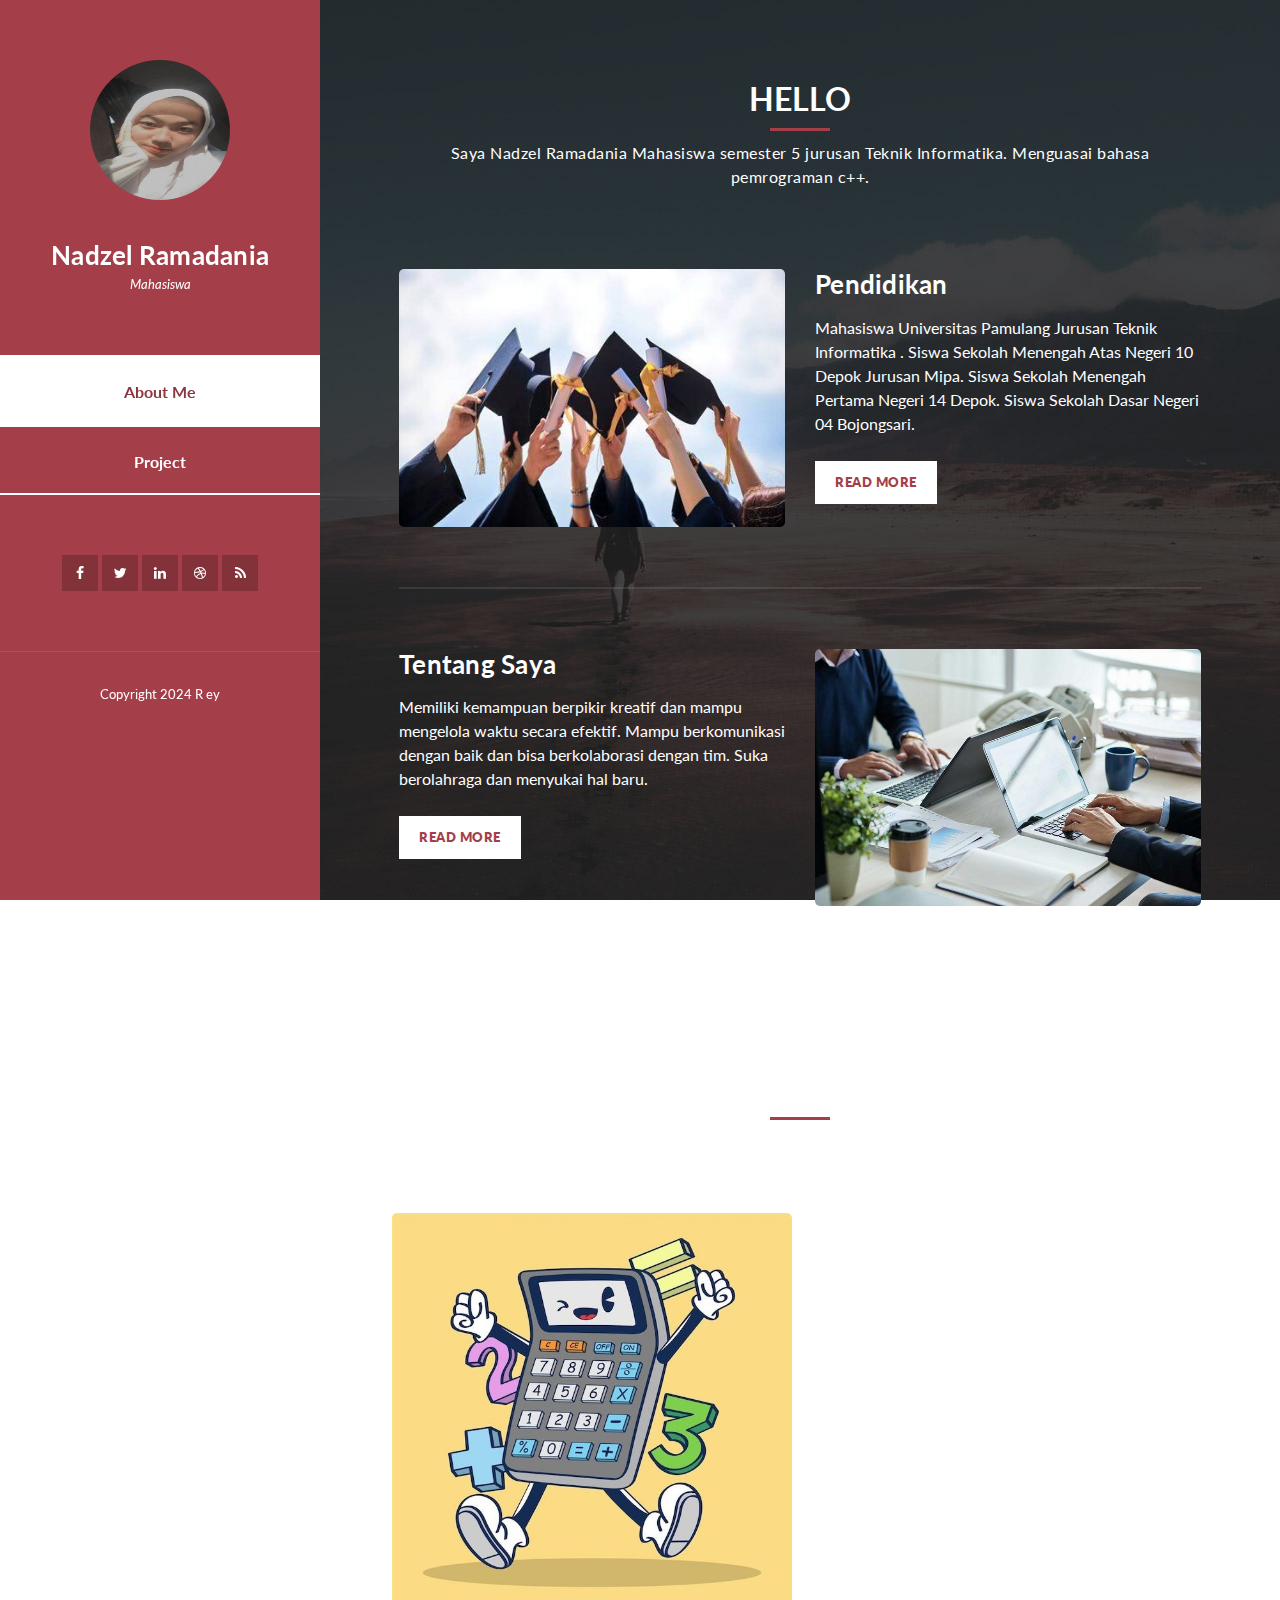
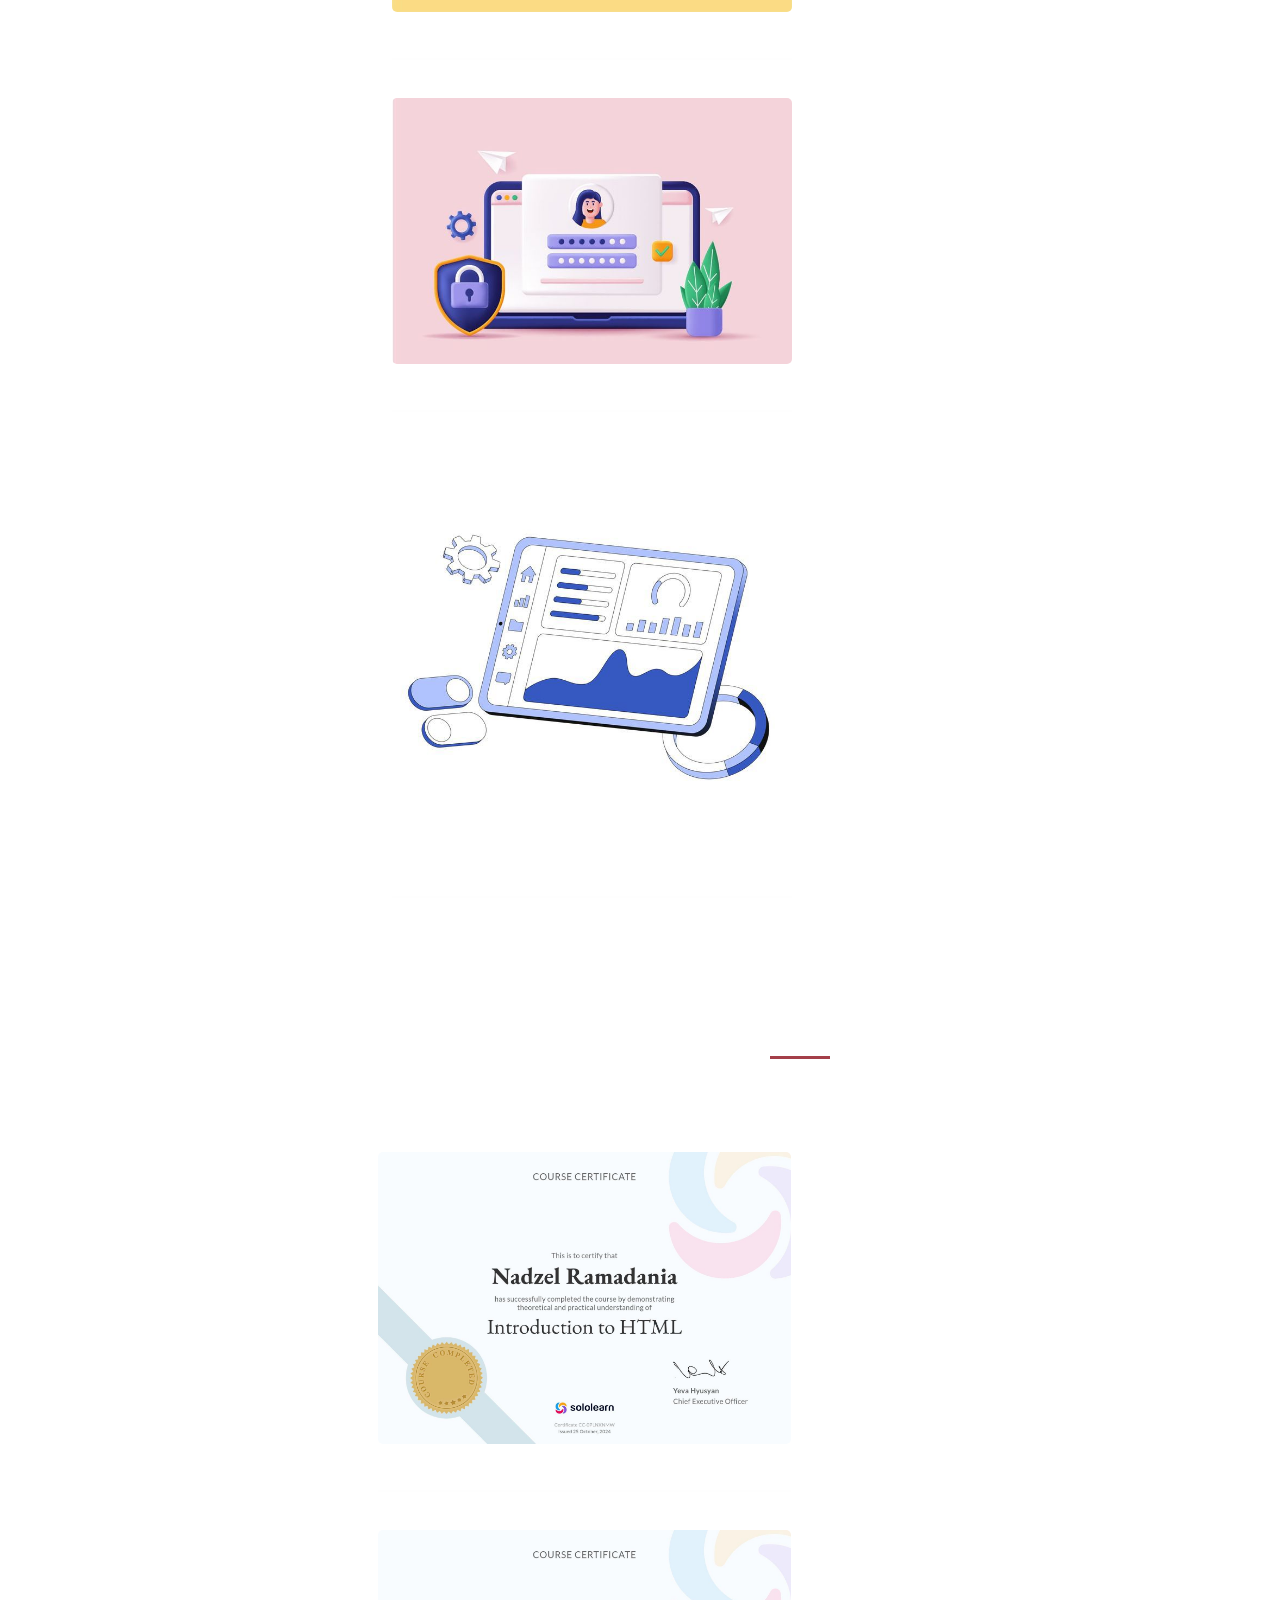
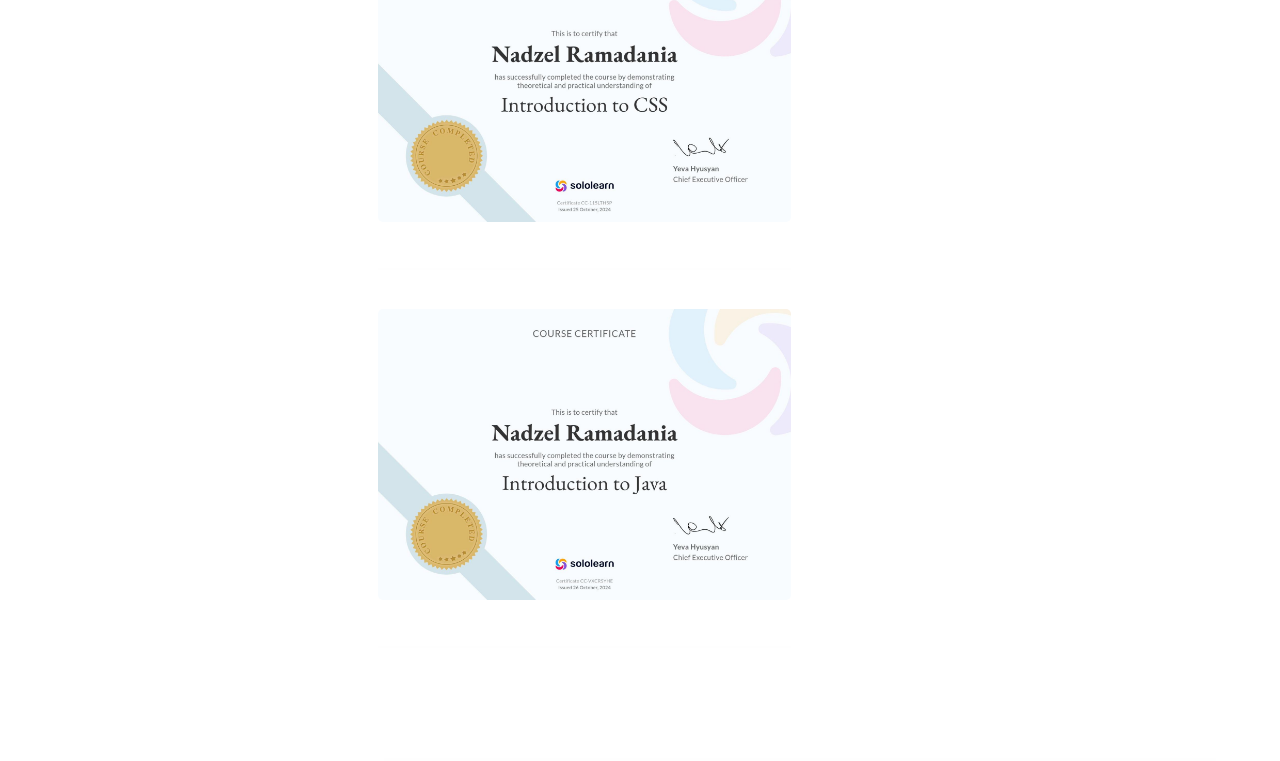
==== index.html @ e72528c5 "configur file" ====
<!DOCTYPE html>
<html lang="en">
  <head>
    <meta charset="utf-8" />
    <meta
      name="viewport"
      content="width=device-width, initial-scale=1, shrink-to-fit=no"
    />
    <meta name="description" content="" />
    <meta name="author" content="" />
    <link href="https://fonts.googleapis.com/css?family=Lato:100,300,400,700,900" rel="stylesheet"/>
    <title>portfolio Nadzel Ramadania</title>
    <link rel="icon" href="assets/images/letter-n.png">
    <link href="vendor/bootstrap/css/bootstrap.min.css" rel="stylesheet" />

    <link rel="stylesheet" href="assets/css/fontawesome.css" />
    <link rel="stylesheet" href="assets/css/templatemo-style.css" />
    <link rel="stylesheet" href="assets/css/owl.css" />
    <link rel="stylesheet" href="assets/css/lightbox.css" />
  </head>

  <body>
    <div id="page-wraper">
      <!-- Sidebar Menu -->
      <div class="responsive-nav">
        <i class="fa fa-bars" id="menu-toggle"></i>
        <div id="menu" class="menu">
          <i class="fa fa-times" id="menu-close"></i>
          <div class="container">
            <div class="image">
              <a href="#"><img src="assets/images/profil.jpg" alt="" /></a>
            </div>
            <div class="author-content">
              <h4>Nadzel Ramadania</h4>
              <span>Mahasiswa</span>
            </div>
            <nav class="main-nav" role="navigation">
              <ul class="main-menu">
                <li><a href="#section1">About Me</a></li>
                <li><a href="#section3">Project</a></li>
              </ul>
            </nav>
            <div class="social-network">
              <ul class="soial-icons">
                <li>
                  <a href="https://fb.com/templatemo"
                    ><i class="fa fa-facebook"></i
                  ></a>
                </li>
                <li>
                  <a href="#"><i class="fa fa-twitter"></i></a>
                </li>
                <li>
                  <a href="#"><i class="fa fa-linkedin"></i></a>
                </li>
                <li>
                  <a href="#"><i class="fa fa-dribbble"></i></a>
                </li>
                <li>
                  <a href="#"><i class="fa fa-rss"></i></a>
                </li>
              </ul>
            </div>
            <div class="copyright-text">
              <p>Copyright 2024 R ey </p>
            </div>
          </div>
        </div>
      </div>

      <section class="section about-me" data-section="section1">
        <div class="container">
          <div class="section-heading">
            <h2>HELLO</h2>
            <div class="line-dec"></div>
            <span
              >Saya Nadzel Ramadania Mahasiswa semester 5 jurusan Teknik Informatika. Menguasai bahasa pemrograman c++.</span
            >
          </div>
          <div class="left-image-post">
            <div class="row">
              <div class="col-md-6">
                <div class="left-image">
                  <img src="assets/images/pendidikan.jpg" alt="" />
                </div>
              </div>
              <div class="col-md-6">
                <div class="right-text">
                  <h4>Pendidikan </h4>
                  <p>
                   Mahasiswa Universitas Pamulang Jurusan Teknik Informatika .
                   Siswa Sekolah Menengah Atas Negeri 10 Depok Jurusan Mipa.
                   Siswa Sekolah Menengah Pertama Negeri 14 Depok.
                   Siswa Sekolah Dasar Negeri 04 Bojongsari.
                  </p>
                  <div class="white-button">
                    <a href="#">Read More</a>
                  </div>
                </div>
              </div>
            </div>
          </div>
          <div class="right-image-post">
            <div class="row">
              <div class="col-md-6">
                <div class="left-text">
                  <h4>Tentang Saya</h4>
                  <p>
                   Memiliki kemampuan berpikir kreatif dan mampu mengelola waktu secara efektif. 
                   Mampu berkomunikasi dengan baik dan bisa berkolaborasi dengan tim.  
                   Suka berolahraga dan menyukai hal baru.
                  </p>
                  <div class="white-button">
                    <a href="#">Read More</a>
                  </div>
                </div>
              </div>
              <div class="col-md-6">
                <div class="right-image">
                  <img src="assets/images/diri.jpg" alt="" />
                </div>
              </div>
            </div>
          </div>
        </div>
      </section>
      <!-- Project section -->
      <section class="section my-work" data-section="section3">
        <div class="container">
          <div class="section-heading">
            <h2>Project</h2>
            <div class="line-dec"></div>
            <span>Project yang sudah saya buat.</span>
          </div>
          <div class="row">
            <div class="isotope-wrapper">

              <div class="isotope-box">
                <div class="isotope-item" data-type="nature">
                  <figure class="snip1321">
                    <img
                      src="assets/images/nadzel (3).jpeg"
                      alt="sq-sample26"
                    />
                    <figcaption>
                      <a
                        href="assets/images/nadzel (3).jpeg"
                        data-lightbox="image-1"
                        data-title="Caption"
                      >
                        <i class="fa fa-search"></i>
                      </a>
                      <h4>kalkulator (Tugas) </h4>
                      <!-- Add the button here -->
                      <a href="kalkulator.html">
                        <button>Goto Calculator</button>
                      </a>
                    </figcaption>
                  </figure>
                </div>
              </div>

              <div class="isotope-box">
                <div class="isotope-item" data-type="nature">
                  <figure class="snip1321">
                    <img
                      src="assets/images/nadzel (2).jpeg"
                      alt="sq-sample26"
                    />
                    <figcaption>
                      <a
                        href="assets/images/nadzel (2).jpeg"
                        data-lightbox="image-1"
                        data-title="Caption"
                      >
                        <i class="fa fa-search"></i>
                      </a>
                      <h4>Login Form (Tugas)</h4>
                      
                      <!-- Add the button here -->
                      <a href="login.html">
                        <button>Goto Form Login Nadzel</button>
                      </a>
                    </figcaption>
                  </figure>
                </div>
              </div>

              <div class="isotope-box">
                <div class="isotope-item" data-type="nature">
                  <figure class="snip1321">
                    <img
                      src="assets/images/nadzel (1).jpeg"
                      alt="sq-sample26"
                    />
                    <figcaption>
                      <a
                        href="assets/images/nadzel (1).jpeg"
                        data-lightbox="image-1"
                        data-title="Caption"
                      >
                        <i class="fa fa-search"></i>
                      </a>
                      <h4>Dashboard Admin (Tugas)</h4>
                      
                      <!-- Add the button here -->
                      <a href="dashboardadmin.html">
                        <button>Goto dashboard admin </button>
                      </a>
                    </figcaption>
                  </figure>
                </div>
              </div>
              
              <!-- Sertifikat section -->
              <div class="section-heading">
                <h2>Sertifikat Nadzel Ramadania</h2>
                <div class="line-dec"></div>
                <span>Sertifikat solo learn yang sudah saya kumpulkan<span>
              </div>
              <div class="row">
            <div class="isotope-wrapper">

              <div class="isotope-box">
                <div class="isotope-item" data-type="nature">
                  <figure class="snip1321">
                    <img
                      src="assets/images/sertif (1).jpeg"
                      alt="sq-sample26"
                    />
                    <figcaption>
                      <a
                        href="assets/images/sertif (1).jpeg"
                        data-lightbox="image-1"
                        data-title="Caption"
                      >
                        <i class="fa fa-search"></i>
                      </a>
                      <h4>Sertifikat HTML Nadzel Ramadania</h4>
                      <!-- Add the button here -->
                      <a href="https://www.sololearn.com/certificates/CC-0PLNXNMW">
                        <button>Goto Sertifikat HTML</button>
                      </a>
                    </figcaption>
                  </figure>
                </div>
              </div>

              <div class="isotope-box">
                <div class="isotope-item" data-type="nature">
                  <figure class="snip1321">
                    <img
                      src="assets/images/sertif (3).jpeg"
                      alt="sq-sample26"
                    />
                    <figcaption>
                      <a
                        href="assets/images/sertif (3).jpeg"
                        data-lightbox="image-1"
                        data-title="Caption"
                      >
                        <i class="fa fa-search"></i>
                      </a>
                      <h4>Sertifikat CSS Nadzel Ramadania</h4>
                      
                      <!-- Add the button here -->
                      <a href="https://www.sololearn.com/certificates/CC-115LTH5P">
                        <button>Goto Sertifikat CSS </button>
                      </a>
                    </figcaption>
                  </figure>
                </div>
              </div>

              <div class="isotope-box">
                <div class="isotope-item" data-type="nature">
                  <figure class="snip1321">
                    <img
                      src="assets/images/sertif (2).jpeg"
                      alt="sq-sample26"
                    />
                    <figcaption>
                      <a
                        href="assets/images/sertif (2).jpeg"
                        data-lightbox="image-1"
                        data-title="Caption"
                      >
                        <i class="fa fa-search"></i>
                      </a>
                      <h4>Sertifikat JavaScript Nadzel Ramadania</h4>
                      
                      <!-- Add the button here -->
                      <a href="https://www.sololearn.com/certificates/CC-VXCRSYHE">
                        <button>Goto Sertifikat JavasScript </button>
                      </a>
                    </figcaption>
                  </figure>
                </div>
              </div>
                

                

        </div>

    <!-- Scripts -->
    <!-- Bootstrap core JavaScript -->
    <script src="vendor/jquery/jquery.min.js"></script>
    <script src="vendor/bootstrap/js/bootstrap.bundle.min.js"></script>

    <script src="assets/js/isotope.min.js"></script>
    <script src="assets/js/owl-carousel.js"></script>
    <script src="assets/js/lightbox.js"></script>
    <script src="assets/js/custom.js"></script>
    <script>
      //according to loftblog tut
      $(".main-menu li:first").addClass("active");

      var showSection = function showSection(section, isAnimate) {
        var direction = section.replace(/#/, ""),
          reqSection = $(".section").filter(
            '[data-section="' + direction + '"]'
          ),
          reqSectionPos = reqSection.offset().top - 0;

        if (isAnimate) {
          $("body, html").animate(
            {
              scrollTop: reqSectionPos
            },
            800
          );
        } else {
          $("body, html").scrollTop(reqSectionPos);
        }
      };

      var checkSection = function checkSection() {
        $(".section").each(function() {
          var $this = $(this),
            topEdge = $this.offset().top - 80,
            bottomEdge = topEdge + $this.height(),
            wScroll = $(window).scrollTop();
          if (topEdge < wScroll && bottomEdge > wScroll) {
            var currentId = $this.data("section"),
              reqLink = $("a").filter("[href*=\\#" + currentId + "]");
            reqLink
              .closest("li")
              .addClass("active")
              .siblings()
              .removeClass("active");
          }
        });
      };

      $(".main-menu").on("click", "a", function(e) {
        e.preventDefault();
        showSection($(this).attr("href"), true);
      });

      $(window).scroll(function() {
        checkSection();
      });
    </script>
  </body>
</html>
---- assets/css/templatemo-style.css ----
/*

Reflux Template

https://templatemo.com/tm-531-reflux

*/

@import url(fontawesome.css);
@import url("https://fonts.googleapis.com/css?family=Lato:100,300,400,700,900");
body {
    font-family: 'Lato', sans-serif;
}

#page-wraper {
    background: url(../images/page-bg.jpg) no-repeat center center fixed;
    -webkit-background-size: cover;
    -moz-background-size: cover;
    -o-background-size: cover;
    background-size: cover;
    width: 100%;
}


/* Basic */

body {
    overflow-x: hidden;
}

input,
select,
textarea {
    outline: none;
}

a,
a:hover {
    text-decoration: none;
}

p {
    font-size: 16px;
    line-height: 24px;
    color: #fff;
}

h4 {
    font-size: 26px;
    font-weight: 700;
    color: #fff;
    letter-spacing: 0.25px;
}

img {
    width: 100%;
    overflow: hidden;
}

ul {
    padding: 0;
    margin: 0;
    list-style: none;
}

ul li {
    display: inline-block;
}

html {
    -webkit-box-sizing: border-box;
    -moz-box-sizing: border-box;
    box-sizing: border-box;
}

*,
*:before,
*:after {
    -webkit-box-sizing: inherit;
    -moz-box-sizing: inherit;
    box-sizing: inherit;
}

.clearfix {
    zoom: 1;
}

.clearfix:before,
.clearfix:after {
    content: "";
    display: table;
}

.clearfix:after {
    clear: both;
}

.container {
    margin: 0 auto;
}

.main-nav {
    text-align: center;
}

.main-nav li:last-child a {
    border-bottom: 2px solid #fff;
}

.main-nav li {
    display: block;
}

.main-nav li a {
    height: 70px;
    line-height: 70px;
    display: inline-block;
    font-size: 16px;
    font-weight: 700;
    color: #fff;
    width: 100%;
    transition: all 0.5s;
    border-top: 2px solid #fff;
}

.main-nav li:hover a,
.main-nav li.active a {
    background: #fff;
    color: #8c363e;
}

/* Sidebar Menu */

.menu .image {
    margin-top: 60px;
}

.menu .image img {
    width: 140px;
    height: 140px;
    border-radius: 50%;
    text-align: center;
}

.menu .author-content {
    margin: 40px 0px 60px 0px;
}

.menu .author-content h4 {
    margin-bottom: 0px;
}

.menu .author-content span {
    font-size: 13px;
    font-style: italic;
    color: #fff;
}

.menu .social-network {
    margin-top: 60px;
}

.menu .social-network ul li {
    margin: 0 3px;
}

.menu .social-network ul li a {
    width: 40px;
    height: 40px;
    display: inline-block;
    text-align: center;
    line-height: 40px;
    background-color: rgba(0, 0, 0, 0.2);
    color: #fff;
    font-size: 14px;
    transition: all 0.5s;
}

.menu .social-network ul li a:hover {
    background-color: #fff;
    color: #a43f49;
}

.menu .copyright-text {
    position: relative;
    margin-top: 60px;
}

.menu .copyright-text p {
    border-top: 1px solid rgba(250, 250, 250, 0.1);
    display: inline-block;
    width: 100%;
    padding-left: 30px;
    padding-right: 30px;
    padding-top: 30px;
    font-size: 13px;
}

.menu:before,
.menu:after {
    content: "";
    display: table;
}

.menu:after {
    clear: both;
}

.menu a {
    text-decoration: none;
    color: inherit;
}

.menu {
    text-align: center;
}

.menu::-webkit-scrollbar {
    display: none;
}

.menu {
    left: 10%;
  -webkit-transition: -webkit-transform 233ms cubic-bezier(0, 0, 0.21, 1);
  -webkit-overflow-scrolling: touch;
  background-color: #a43f49;
  box-sizing: border-box;
  height: 100vh;  
  max-height: 100vh !important;
  max-width: 80vw !important;
  min-width: 45px !important;
  outline: none;
  overflow-x: hidden !important;
  overflow-y: auto !important;
  padding: 0;
  position: fixed !important;
  top: calc(0px);  
  width: 20%;
  will-change: transform;
  z-index: 9999 !important;
}

.menu-toggle {
  color: #fff;
  cursor: pointer;
  font-size: 25px;
  position: fixed;
  right: 25px;
  top: 25px;
}

#menu-toggle {
    z-index: 999;
    cursor: pointer;
    position: fixed;
    top: 0;
    left: 0;
    color: #a43f49;
    background-color: #fff;
    width: 60px;
    height: 60px;
    text-align: center;
    display: inline-block;
    line-height: 60px;
}

.menu-close {
  cursor: pointer;
}

#menu-close {
    cursor: pointer;
    text-align: right;
    color: #a43f49;
    background-color: #fff;
    width: 100%;
    height: 60px;
    text-align: center;
    display: inline-block;
    line-height: 60px;
}


/* Section */

.section {
    color: #fff;
    width: 55%;
    right: 10%;
    left: 35%;
    position: relative;
    min-height: 100vh;
    padding-bottom: 80px;
    border-bottom: 3px solid rgba(250, 250, 250, 0.25);
}

.section-heading {
    text-align: center;
    padding: 80px 45px;
}

.section-heading h2 {
    font-size: 32px;
    font-weight: 700;
    color: #fff;
}

.section-heading .line-dec {
    width: 60px;
    height: 3px;
    background-color: #a43f49;
    margin: 10px auto;
}

.section-heading span {
    margin-top: 5px;
    font-size: 16px;
    color: #fff;
    letter-spacing: 0.5px;
}


/* Buttons */

.white-button a {
    display: inline-block;
    padding: 12px 20px;
    background-color: #fff;
    color: #a43f49;
    font-size: 13px;
    font-weight: 800;
    letter-spacing: 0.5px;
    text-transform: uppercase;
    transition: all 0.5s;
}

.white-button a:hover {
    background-color: #a43f49;
    color: #fff;
}

button {
    display: inline-block;
    padding: 10px 20px;
    background-color: #fff;
    color: #a43f49;
    font-size: 12px;
    font-weight: 800;
    letter-spacing: 0.5px;
    text-transform: uppercase;
    transition: all 0.5s;
    border: none;
    outline: none;
    cursor: pointer;
}

button:hover {
    outline: none;
    background-color: #a43f49;
    color: #fff;
}


/* Left & Right Post */

.right-image-post {
    margin-top: 60px;
    padding-top: 60px;
    border-top: 2px solid rgba(250, 250, 250, 0.1);
}

.left-image img,
.right-image img {
    border-radius: 5px;
}

.right-image-post h4,
.left-image-post h4 {
    margin-top: 30px;
}

.right-image-post p,
.left-image-post p {
    margin-top: 20px;
}

.right-image-post .white-button,
.left-image-post .white-button {
    margin-top: 30px;
}


/* Services */

.my-services .col-md-6 {
    padding-left: 5px;
    padding-right: 5px;
}

.service-item {
    margin-bottom: 10px;
    padding: 50px;
    background-color: rgba(250, 250, 250, 0.1);
    transition: all 0.5s;
}

.service-item h4 {
    transition: all 0.5s;
}

.service-item p {
    transition: all 0.5s;
}

.service-item:hover {
    background-color: rgba(250, 250, 250, 1);
}

.service-item:hover h4 {
    color: #1e1e1e;
}

.service-item:hover p {
    color: #4a4a4a;
}

.service-item .service-icon {
    width: 70px;
    height: 70px;
    display: inline-block;
    margin-bottom: 30px;
    background-size: cover;
    background-repeat: no-repeat;
    transition: all 0.5s;
}

.service-item .first-service-icon {
    background-image: url(../images/first-white-icon.png);
}

.service-item:hover .first-service-icon {
    background-image: url(../images/first-main-icon.png);
}

.service-item .second-service-icon {
    background-image: url(../images/second-white-icon.png);
}

.service-item:hover .second-service-icon {
    background-image: url(../images/second-main-icon.png);
}

.service-item .third-service-icon {
    background-image: url(../images/third-white-icon.png);
}

.service-item:hover .third-service-icon {
    background-image: url(../images/third-main-icon.png);
}

.service-item .fourth-service-icon {
    background-image: url(../images/fourth-white-icon.png);
}

.service-item:hover .fourth-service-icon {
    background-image: url(../images/fourth-main-icon.png);
}


/* My Work */

section.my-work .section-heading {
    text-align: center;
    padding: 80px 45px 50px 45px;
}

.isotope-wrapper {
    position: relative;
    width: 100%;
    margin: auto;
}

.isotope-toolbar input[type="radio"] {
    display: none;
}

.isotope-toolbar span {
    text-transform: capitalize;
    display: inline-block;
    margin-right: 15px;
    padding-bottom: 3px;
    font-size: 15px;
    font-weight: 700;
    border-bottom: 2px solid transparent;
    transform: ease-in-out 0.5s;
    cursor: pointer;
}

.isotope-toolbar input[type="radio"]:checked + span {
    color: #a43f49;
    border-bottom: 2px solid #a43f49;
}

.isotope-box {
    position: relative;
    width: 100%;
}

.isotope-toolbar {
    text-align: center;
    margin: 10px;
}

.isotope-toolbar p {
    border-top: 1px solid #fff;
    padding-top: 15px;
}

.isotope-toolbar a {
    color: #fff;
}

.isotope-item {
    position: relative;
    width: 48%;
    margin: 1%;
    border-bottom: 2px solid rgba(250,250,250,0.1);
    padding-bottom: 30px;
    margin-bottom: 30px;
}

.isotope-item img {
    top: 0;
    left: 0;
    width: 100%;
    height: 100%;
    border-radius: 5px;
}

.lazyload {
    background: #f7f7f7;
}

.lazyloading {
    background: #f7f7f7 url(//afarkas.github.io/lazysizes/assets/imgs/loader.gif) no-repeat center;
    min-height: 60px;
}

figure.snip1321 {
  overflow: hidden;
  text-align: center;
  -webkit-perspective: 50em;
  perspective: 50em;
}
figure.snip1321 * {
  -webkit-box-sizing: padding-box;
  box-sizing: padding-box;
  -webkit-transition: all 0.2s ease-out;
  transition: all 0.2s ease-out;
}
figure.snip1321 figcaption {
  top: 50%;
  left: 20px;
  right: 20px;
  position: absolute;
  opacity: 0;
  z-index: 1;
}
figure.snip1321 h4 {
    margin-top: 15px;
  margin-bottom: 5px;
  color: #232323;
}
figure.snip1321 span {
    font-size: 14px;
    font-style: italic;
    display: block;
    color: #7a7a7a;
}
figure.snip1321 i {
  position: relative!important;
  font-size: 18px;
  background-color: #a43f49;
  width: 40px;
  height: 40px;
  display: inline-block;
  text-align: center;
  line-height: 40px;
  border-radius: 5px;
  color: #fff;
}
figure.snip1321:after {
  background-color: #ffffff;
  position: absolute;
  content: "";
  display: block;
  top: 20px;
  left: 20px;
  right: 20px;
  bottom: 20px;
  -webkit-transition: all 0.4s ease-in-out;
  transition: all 0.4s ease-in-out;
  -webkit-transform: rotateX(-90deg);
  transform: rotateX(-90deg);
  -webkit-transform-origin: 50% 50%;
  -ms-transform-origin: 50% 50%;
  transform-origin: 50% 50%;
  opacity: 0;
}
figure.snip1321 a {
  left: 0;
  right: 0;
  top: 0;
  bottom: 0;
  z-index: 1;
}
figure.snip1321:hover figcaption,
figure.snip1321.hover figcaption {
  -webkit-transform: translateY(-50%);
  transform: translateY(-50%);
  opacity: 1;
  -webkit-transition-delay: 0.2s;
  transition-delay: 0.2s;
}
figure.snip1321:hover:after,
figure.snip1321.hover:after {
  -webkit-transform: rotateX(0);
  transform: rotateX(0);
  opacity: 0.9;
}


/* Contact Me */

section.contact-me {
    border-bottom: none;
}

#contact input {
    background-color: rgba(250,250,250,0.1);
    border: 1px solid rgba(250,250,250,1);
    border-radius: 0px;
    margin-bottom: 30px;
    color: #fff;
    font-size: 14px;
    height: 40px;
    line-height: 40px;
    width: 100%;
    padding-left: 15px;
}

#contact input:focus {
    outline: none;
    box-shadow: none;
}

#contact textarea {
    background-color: rgba(250,250,250,0.1);
    border: 1px solid rgba(250,250,250,1);
    border-radius: 0px;
    margin-bottom: 30px;
    color: #fff;
    font-size: 14px;
    height: 180px;
    max-height: 220px;
    line-height: 40px;
    width: 100%;
    padding-left: 15px;
}

#contact textarea:focus {
    outline: none;
    box-shadow: none;
}

#contact {
    text-align: center;
}

@media screen and (max-width: 1680px) {
    .menu {
        left: 5%;
    }

    .section {
        color: #fff;
        width: 65%;
        right: 5%;
        left: 30%;
    }
}

@media screen and (max-width: 1680px) and (min-width: 846px) { 
    .menu .social-network ul li a {
        width: 36px;
        height: 36px;
        line-height: 36px;
    }

    .menu .social-network ul li {
        margin: 0;
    }

    .menu .image {
        margin-top: 60px;
    }
}

@media screen and (max-width: 1280px) {
    .menu {
        left: 0%;
    }

    .right-image-post h4,
    .left-image-post h4 {
        margin-top: 0px;
    }

    .right-image-post p,
    .left-image-post p {
        margin-top: 15px;
    }

    .right-image-post .white-button,
    .left-image-post .white-button {
        margin-top: 25px;
    }

}

.menu .container {
    padding-left: 0;
    padding-right: 0;
}

@media screen and (max-width: 1280px) and (min-width: 846px) {
    .menu {
        width: 25%;
    }
}

#menu-toggle,
#menu-close {
    display: none;
}  

@media screen and (max-width: 845px) {        
    #menu-toggle,
    #menu-close {
        display: inline-block;
    }    

    .menu {        
        width: 320px;
        -webkit-transform: translateX(-100%) !important;
        transform: translateX(-100%) !important;
        transition: -webkit-transform 233ms cubic-bezier(0, 0, 0.21, 1);
        transition: transform 233ms cubic-bezier(0, 0, 0.21, 1);
        transition: transform 233ms cubic-bezier(0, 0, 0.21, 1), -webkit-transform 233ms cubic-bezier(0, 0, 0.21, 1);
    }

    .menu .image {
        margin-top: 40px;        
    }

    .menu .image img {
        width: 120px;
        height: 120px;
    }

    .menu .author-content {
        margin: 20px 0px 40px 0px;
    }

    .menu .container {
        padding-left: 15px;
        padding-right: 15px;
    }

    .menu.open {
        display: inline-block;
        -webkit-transform: translateX(0) !important;
                transform: translateX(0) !important;
    }

    .responsive-nav {
        display: inline-block;
    }
    .section {
        width: 94%;
        right: 3%;
        left: 3%;
    }
    .isotope-item {
        width: 94%;
        margin: 3%;
    }
    .left-image-post img {
        margin-bottom: 30px;
    }
    .right-image-post img {
        margin-top: 30px;
    }
    .isotope-item {
        border-bottom: none;
        text-align: center;
    }
    .isotope-toolbar {
        margin-bottom: 20px;
    }
}
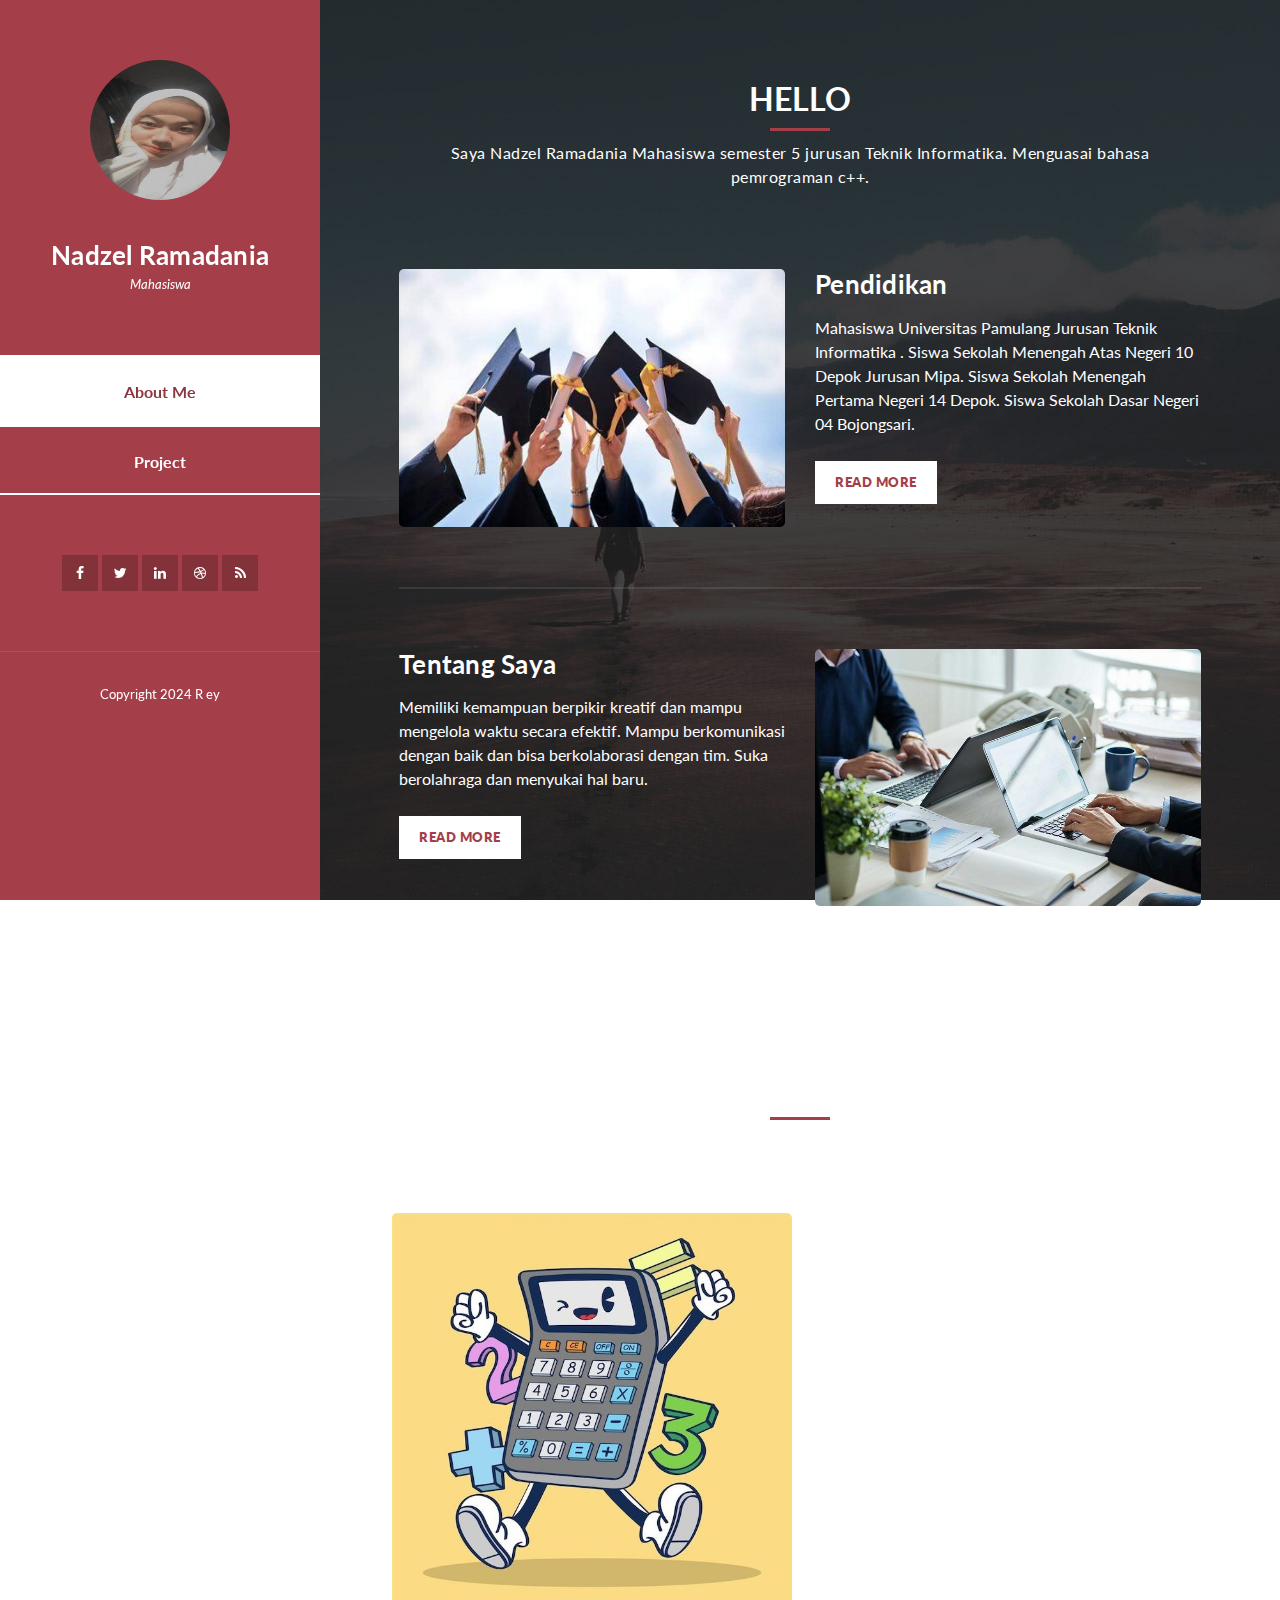
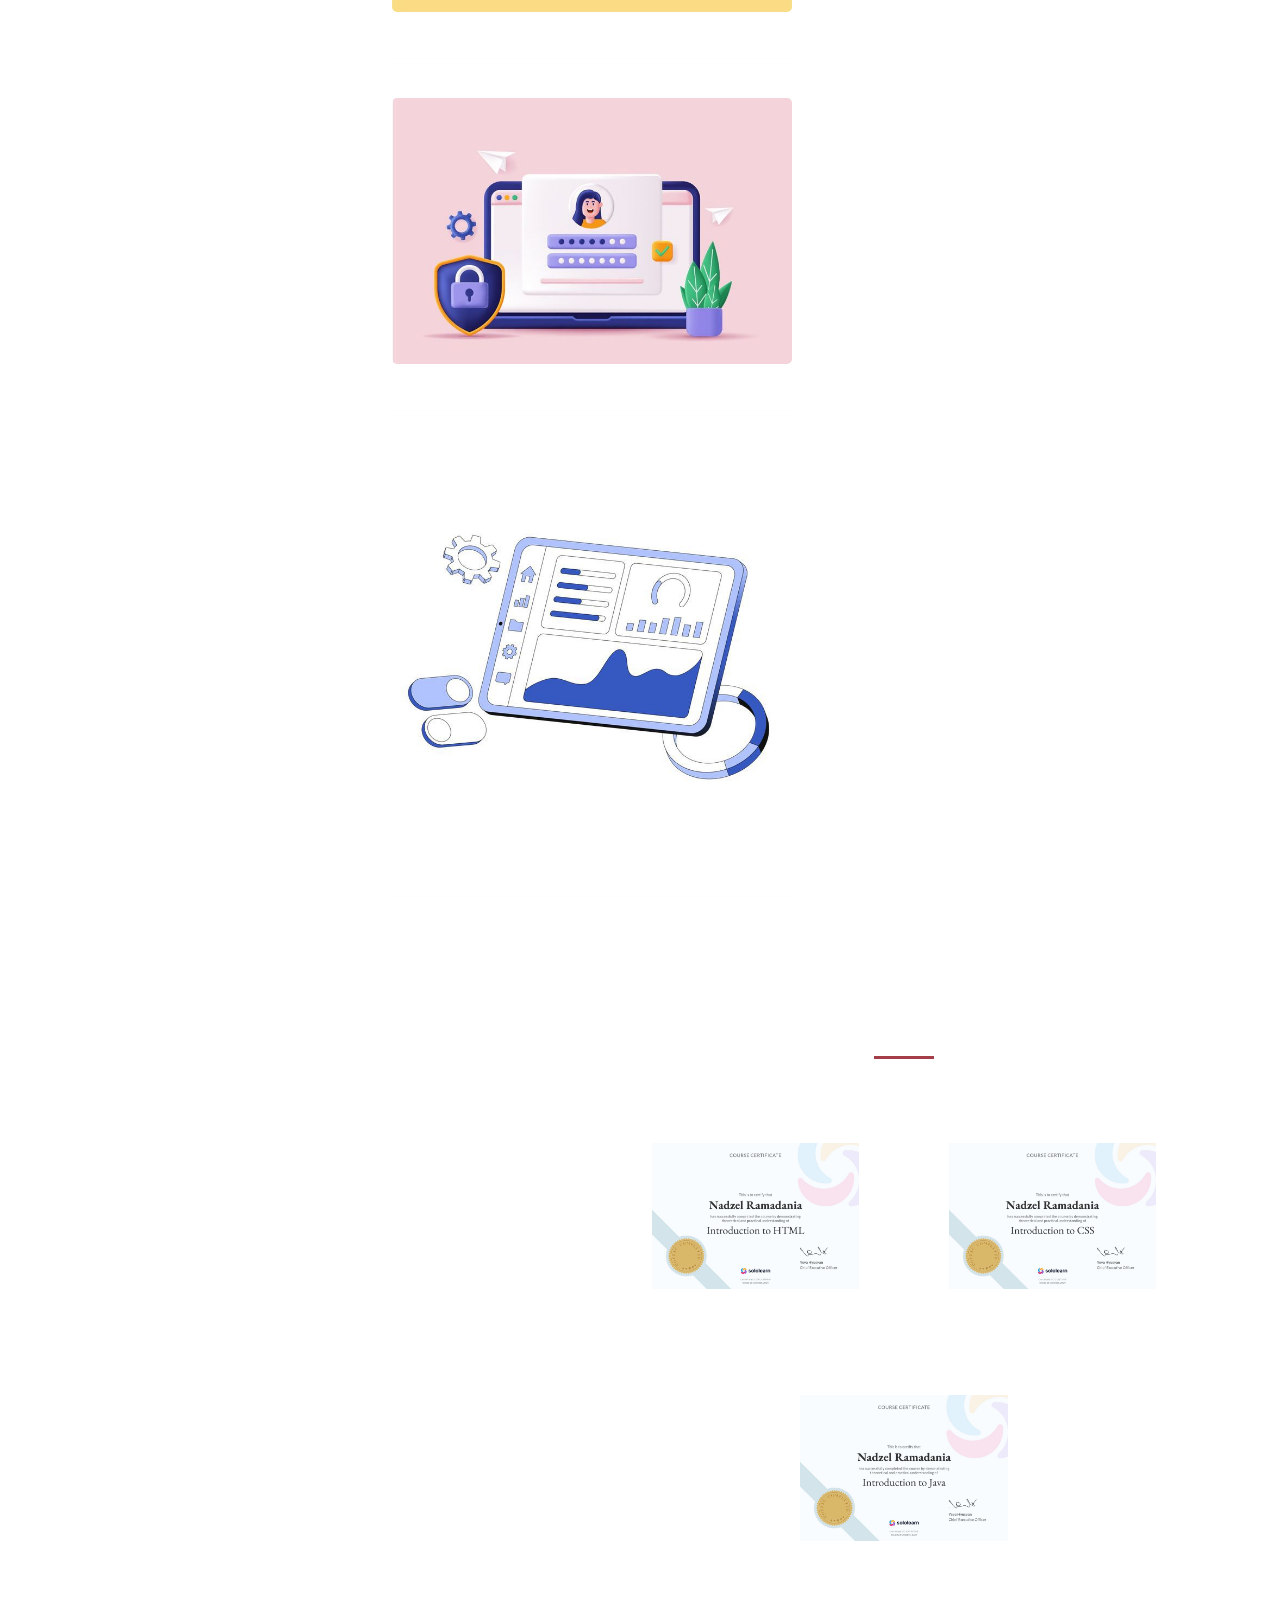
==== commit 3d103539: "ubah section sertif" ====
--- a/index.html
+++ b/index.html
@@ -20,6 +20,43 @@
   </head>
 
   <body>
+
+    <style>
+      /* Responsive Card Grid */
+      .card-grid {
+        display: flex;
+        flex-wrap: wrap;
+        gap: 90px;
+        justify-content: center;
+      }
+    
+      .card-item {
+        flex: 1 1 calc(44.444% - 20px); /* Tiga kolom */
+        max-width: calc(44.444% - 20px);
+      }
+    
+      .card-item img {
+        width: 100%;
+        height: auto;
+        max-height: 600px; /* Sesuaikan tinggi gambar agar lebih besar */
+        object-fit: cover;
+      }
+    
+      /* Adjust for smaller screens */
+      @media (max-width: 992px) {
+        .card-item {
+          flex: 1 1 calc(50% - 20px); /* Dua kolom */
+          max-width: calc(50% - 20px);
+        }
+      }
+    
+      @media (max-width: 576px) {
+        .card-item {
+          flex: 1 1 100%; /* Satu kolom */
+          max-width: 100%;
+        }
+      }
+    </style>
     <div id="page-wraper">
       <!-- Sidebar Menu -->
       <div class="responsive-nav">
@@ -213,90 +250,56 @@
               </div>
               
               <!-- Sertifikat section -->
-              <div class="section-heading">
-                <h2>Sertifikat Nadzel Ramadania</h2>
-                <div class="line-dec"></div>
-                <span>Sertifikat solo learn yang sudah saya kumpulkan<span>
-              </div>
-              <div class="row">
-            <div class="isotope-wrapper">
-
-              <div class="isotope-box">
-                <div class="isotope-item" data-type="nature">
-                  <figure class="snip1321">
-                    <img
-                      src="assets/images/sertif (1).jpeg"
-                      alt="sq-sample26"
-                    />
-                    <figcaption>
-                      <a
-                        href="assets/images/sertif (1).jpeg"
-                        data-lightbox="image-1"
-                        data-title="Caption"
-                      >
-                        <i class="fa fa-search"></i>
-                      </a>
-                      <h4>Sertifikat HTML Nadzel Ramadania</h4>
-                      <!-- Add the button here -->
-                      <a href="https://www.sololearn.com/certificates/CC-0PLNXNMW">
-                        <button>Goto Sertifikat HTML</button>
-                      </a>
-                    </figcaption>
-                  </figure>
-                </div>
-              </div>
-
-              <div class="isotope-box">
-                <div class="isotope-item" data-type="nature">
-                  <figure class="snip1321">
-                    <img
-                      src="assets/images/sertif (3).jpeg"
-                      alt="sq-sample26"
-                    />
-                    <figcaption>
-                      <a
-                        href="assets/images/sertif (3).jpeg"
-                        data-lightbox="image-1"
-                        data-title="Caption"
-                      >
-                        <i class="fa fa-search"></i>
-                      </a>
-                      <h4>Sertifikat CSS Nadzel Ramadania</h4>
-                      
-                      <!-- Add the button here -->
-                      <a href="https://www.sololearn.com/certificates/CC-115LTH5P">
-                        <button>Goto Sertifikat CSS </button>
-                      </a>
-                    </figcaption>
-                  </figure>
-                </div>
-              </div>
-
-              <div class="isotope-box">
-                <div class="isotope-item" data-type="nature">
-                  <figure class="snip1321">
-                    <img
-                      src="assets/images/sertif (2).jpeg"
-                      alt="sq-sample26"
-                    />
-                    <figcaption>
-                      <a
-                        href="assets/images/sertif (2).jpeg"
-                        data-lightbox="image-1"
-                        data-title="Caption"
-                      >
-                        <i class="fa fa-search"></i>
-                      </a>
-                      <h4>Sertifikat JavaScript Nadzel Ramadania</h4>
-                      
-                      <!-- Add the button here -->
-                      <a href="https://www.sololearn.com/certificates/CC-VXCRSYHE">
-                        <button>Goto Sertifikat JavasScript </button>
-                      </a>
-                    </figcaption>
-                  </figure>
-                </div>
-              </div>
+              <section class="section my-work">
+                <div class="container">
+                  <div class="section-heading">
+                    <h2>Sertifikat Nadzel Ramadania</h2>
+                    <div class="line-dec"></div>
+                    <span>Sertifikat Solo Learn yang sudah saya kumpulkan</span>
+                  </div>
+                  <div class="card-grid">
+                    <!-- Certificate 1 -->
+                    <div class="card-item">
+                      <figure class="snip1321">
+                        <img src="assets/images/sertif (1).jpeg" alt="Certificate Image 1" />
+                        <figcaption>
+                          <a href="assets/images/sertif (1).jpeg" data-lightbox="image-1" data-title="HTML Certificate">
+                            <i class="fa fa-search"></i>
+                          </a>
+                          <h4>Sertifikat HTML Nadzel Ramadania</h4>
+                          <a href="https://www.sololearn.com/certificates/CC-0PLNXNMW"><button>Goto Sertifikat HTML</button></a>
+                        </figcaption>
+                      </figure>
+                    </div>
+                    <!-- Certificate 2 -->
+                    <div class="card-item">
+                      <figure class="snip1321">
+                        <img src="assets/images/sertif (3).jpeg" alt="Certificate Image 2" />
+                        <figcaption>
+                          <a href="assets/images/sertif (3).jpeg" data-lightbox="image-1" data-title="CSS Certificate">
+                            <i class="fa fa-search"></i>
+                          </a>
+                          <h4>Sertifikat CSS Nadzel Ramadania</h4>
+                          <a href="https://www.sololearn.com/certificates/CC-115LTH5P"><button>Goto Sertifikat CSS</button></a>
+                        </figcaption>
+                      </figure>
+                    </div>
+                    <!-- Certificate 3 -->
+                    <div class="card-item">
+                      <figure class="snip1321">
+                        <img src="assets/images/sertif (2).jpeg" alt="Certificate Image 3" />
+                        <figcaption>
+                          <a href="assets/images/sertif (2).jpeg" data-lightbox="image-1" data-title="JavaScript Certificate">
+                            <i class="fa fa-search"></i>
+                          </a>
+                          <h4>Sertifikat JavaScript Nadzel Ramadania</h4>
+                          <a href="https://www.sololearn.com/certificates/CC-VXCRSYHE"><button>Goto Sertifikat JavaScript</button></a>
+                        </figcaption>
+                      </figure>
+                    </div>
+                  </div>
+                </div>
+              </section>
                 
 
                 
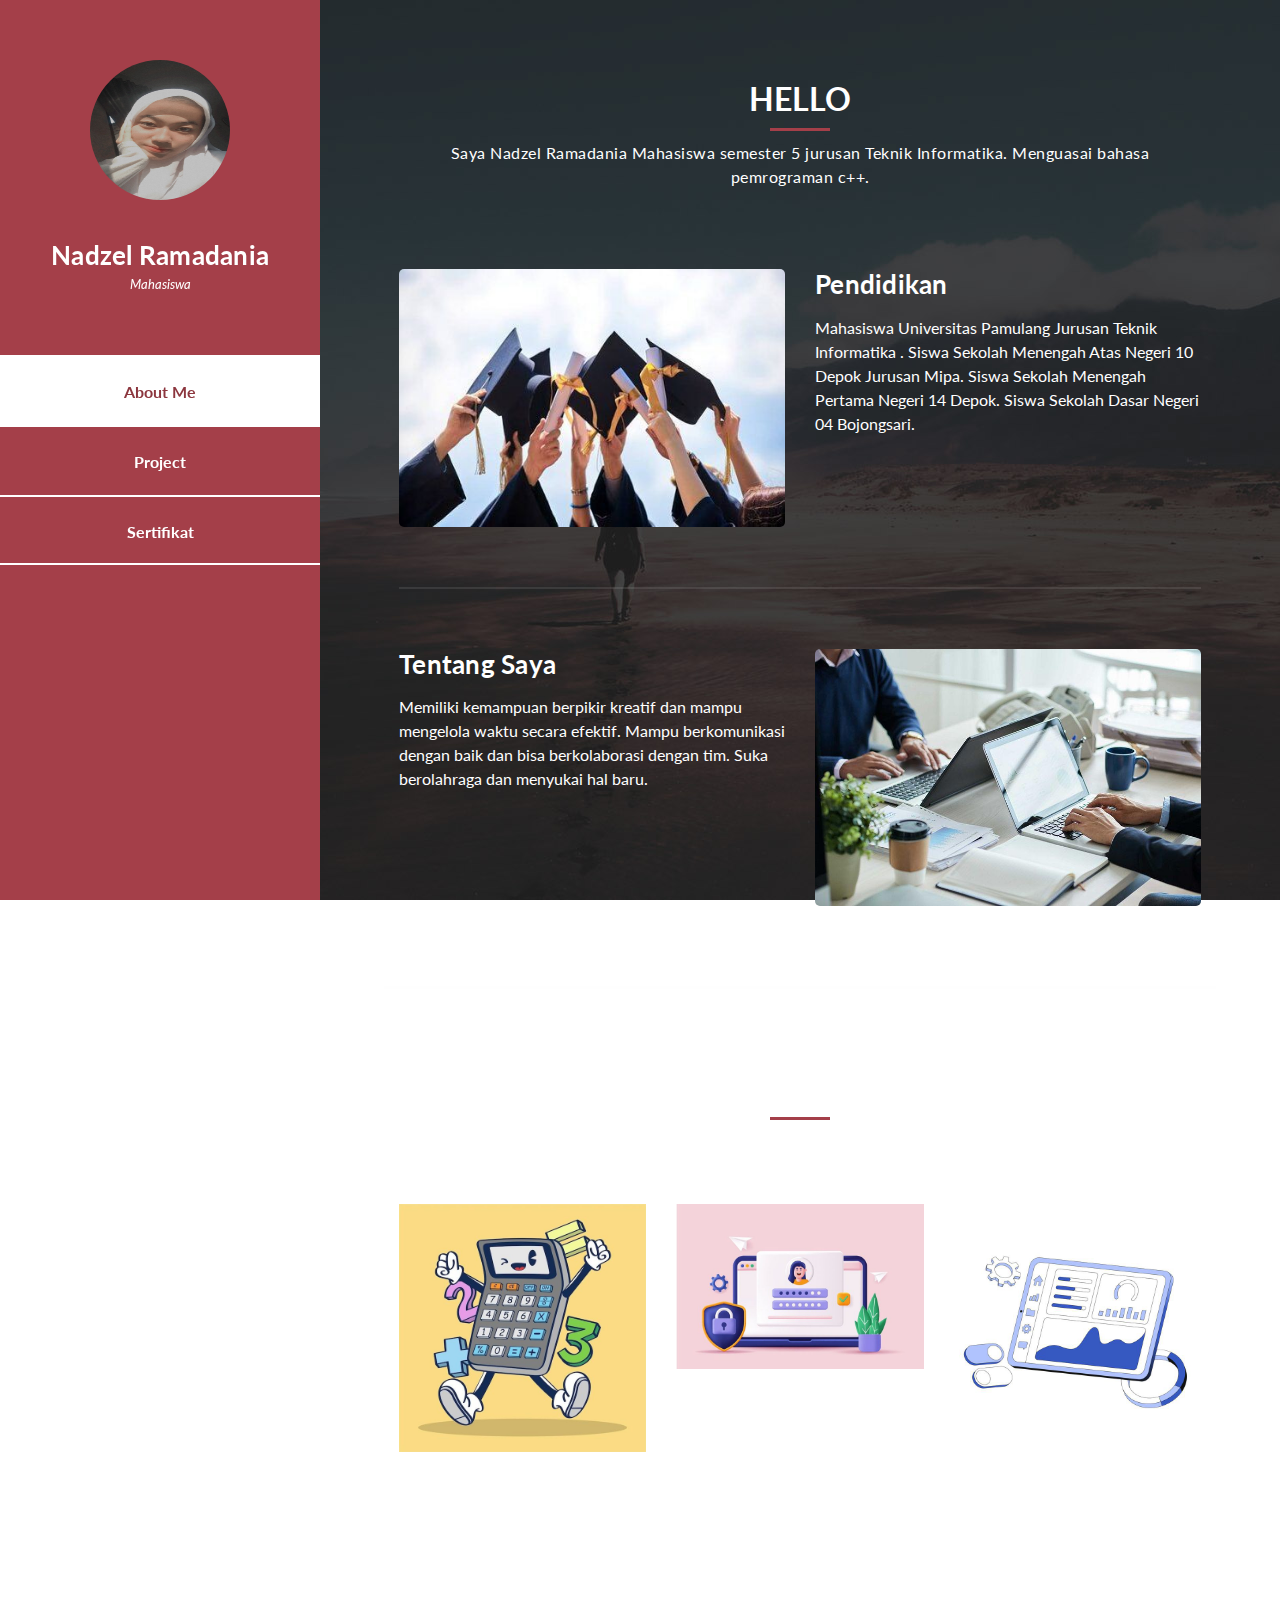
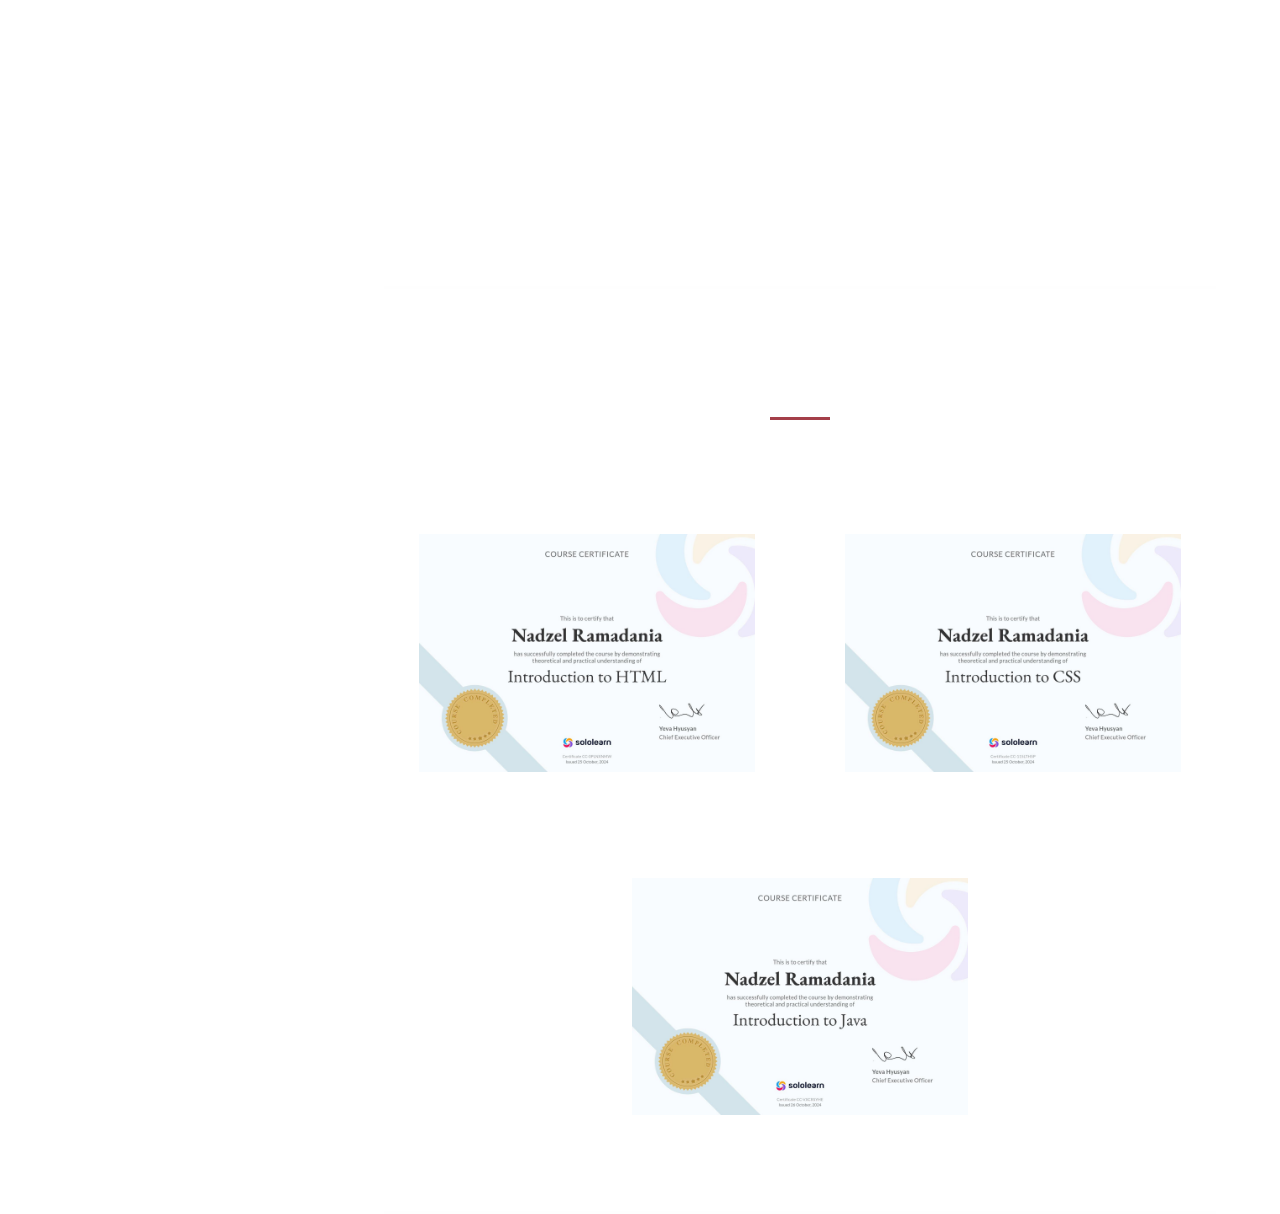
==== commit 2a63bb24: "fix project and sertif card" ====
--- a/index.html
+++ b/index.html
@@ -74,38 +74,18 @@
             <nav class="main-nav" role="navigation">
               <ul class="main-menu">
                 <li><a href="#section1">About Me</a></li>
-                <li><a href="#section3">Project</a></li>
+                <li><a href="#section2">Project</a></li>
+                <li><a href="#section3">Sertifikat</a></li>
+
               </ul>
             </nav>
-            <div class="social-network">
-              <ul class="soial-icons">
-                <li>
-                  <a href="https://fb.com/templatemo"
-                    ><i class="fa fa-facebook"></i
-                  ></a>
-                </li>
-                <li>
-                  <a href="#"><i class="fa fa-twitter"></i></a>
-                </li>
-                <li>
-                  <a href="#"><i class="fa fa-linkedin"></i></a>
-                </li>
-                <li>
-                  <a href="#"><i class="fa fa-dribbble"></i></a>
-                </li>
-                <li>
-                  <a href="#"><i class="fa fa-rss"></i></a>
-                </li>
-              </ul>
-            </div>
-            <div class="copyright-text">
-              <p>Copyright 2024 R ey </p>
-            </div>
+          
+            
           </div>
         </div>
       </div>
 
-      <section class="section about-me" data-section="section1">
+      <section class="section about-me" id="section1" data-section="section1">
         <div class="container">
           <div class="section-heading">
             <h2>HELLO</h2>
@@ -130,9 +110,6 @@
                    Siswa Sekolah Menengah Pertama Negeri 14 Depok.
                    Siswa Sekolah Dasar Negeri 04 Bojongsari.
                   </p>
-                  <div class="white-button">
-                    <a href="#">Read More</a>
-                  </div>
                 </div>
               </div>
             </div>
@@ -147,9 +124,6 @@
                    Mampu berkomunikasi dengan baik dan bisa berkolaborasi dengan tim.  
                    Suka berolahraga dan menyukai hal baru.
                   </p>
-                  <div class="white-button">
-                    <a href="#">Read More</a>
-                  </div>
                 </div>
               </div>
               <div class="col-md-6">
@@ -161,96 +135,76 @@
           </div>
         </div>
       </section>
-      <!-- Project section -->
-      <section class="section my-work" data-section="section3">
+      <!-- project section -->
+      <section class="section my-work" id="section2" data-section="section2">
         <div class="container">
-          <div class="section-heading">
-            <h2>Project</h2>
-            <div class="line-dec"></div>
-            <span>Project yang sudah saya buat.</span>
-          </div>
-          <div class="row">
-            <div class="isotope-wrapper">
-
-              <div class="isotope-box">
-                <div class="isotope-item" data-type="nature">
-                  <figure class="snip1321">
-                    <img
-                      src="assets/images/nadzel (3).jpeg"
-                      alt="sq-sample26"
-                    />
-                    <figcaption>
-                      <a
-                        href="assets/images/nadzel (3).jpeg"
-                        data-lightbox="image-1"
-                        data-title="Caption"
-                      >
-                        <i class="fa fa-search"></i>
-                      </a>
-                      <h4>kalkulator (Tugas) </h4>
-                      <!-- Add the button here -->
-                      <a href="kalkulator.html">
-                        <button>Goto Calculator</button>
-                      </a>
-                    </figcaption>
-                  </figure>
-                </div>
-              </div>
-
-              <div class="isotope-box">
-                <div class="isotope-item" data-type="nature">
-                  <figure class="snip1321">
-                    <img
-                      src="assets/images/nadzel (2).jpeg"
-                      alt="sq-sample26"
-                    />
-                    <figcaption>
-                      <a
-                        href="assets/images/nadzel (2).jpeg"
-                        data-lightbox="image-1"
-                        data-title="Caption"
-                      >
-                        <i class="fa fa-search"></i>
-                      </a>
-                      <h4>Login Form (Tugas)</h4>
-                      
-                      <!-- Add the button here -->
-                      <a href="login.html">
-                        <button>Goto Form Login Nadzel</button>
-                      </a>
-                    </figcaption>
-                  </figure>
-                </div>
-              </div>
-
-              <div class="isotope-box">
-                <div class="isotope-item" data-type="nature">
-                  <figure class="snip1321">
-                    <img
-                      src="assets/images/nadzel (1).jpeg"
-                      alt="sq-sample26"
-                    />
-                    <figcaption>
-                      <a
-                        href="assets/images/nadzel (1).jpeg"
-                        data-lightbox="image-1"
-                        data-title="Caption"
-                      >
-                        <i class="fa fa-search"></i>
-                      </a>
-                      <h4>Dashboard Admin (Tugas)</h4>
-                      
-                      <!-- Add the button here -->
-                      <a href="dashboardadmin.html">
-                        <button>Goto dashboard admin </button>
-                      </a>
-                    </figcaption>
-                  </figure>
-                </div>
-              </div>
+            <div class="section-heading">
+                <h2>Project</h2>
+                <div class="line-dec"></div>
+                <span>Project yang sudah saya buat.</span>
+            </div>
+            <div class="row justify-content-center">
+                <!-- Project 1 -->
+                <div class="col-md-4 col-sm-6 mb-4">
+                    <div class="certificate-item">
+                        <figure class="snip1321">
+                            <img src="assets/images/nadzel (3).jpeg" alt="Calculator Project" class="img-fluid" />
+                            <figcaption>
+                                <a href="assets/images/nadzel (3).jpeg" data-lightbox="image-1" data-title="Calculator Project">
+                                    <i class="fa fa-search"></i>
+                                </a>
+                                <h4>Kalkulator (Tugas)</h4>
+                                <a href="kalkulator.html">
+                                    <button class="btn btn-primary">Goto Calculator</button>
+                                </a>
+                            </figcaption>
+                        </figure>
+                    </div>
+                </div>
+    
+                <!-- Project 2 -->
+                <div class="col-md-4 col-sm-6 mb-4">
+                    <div class="certificate-item">
+                        <figure class="snip1321">
+                            <img src="assets/images/nadzel (2).jpeg" alt="Login Form Project" class="img-fluid" />
+                            <figcaption>
+                                <a href="assets/images/nadzel (2).jpeg" data-lightbox="image-1" data-title="Login Form Project">
+                                    <i class="fa fa-search"></i>
+                                </a>
+                                <h4>Login Form (Tugas)</h4>
+                                <a href="login.html">
+                                    <button class="btn btn-primary">Goto Form Login Nadzel</button>
+                                </a>
+                            </figcaption>
+                        </figure>
+                    </div>
+                </div>
+    
+                <!-- Project 3 -->
+                <div class="col-md-4 col-sm-6 mb-4">
+                    <div class="certificate-item">
+                        <figure class="snip1321">
+                            <img src="assets/images/nadzel (1).jpeg" alt="Dashboard Admin Project" class="img-fluid" />
+                            <figcaption>
+                                <a href="assets/images/nadzel (1).jpeg" data-lightbox="image-1" data-title="Dashboard Admin Project">
+                                    <i class="fa fa-search"></i>
+                                </a>
+                                <h4>Dashboard Admin (Tugas)</h4>
+                                <a href="dashboardadmin.html">
+                                    <button class="btn btn-primary">Goto Dashboard Admin</button>
+                                </a>
+                            </figcaption>
+                        </figure>
+                    </div>
+                </div>
+            </div>
+        </div>
+    </section>
+    
+    
               
               <!-- Sertifikat section -->
-              <section class="section my-work">
+              <section class="section my-sertifikat" id="section3" data-section="section3">
                 <div class="container">
                   <div class="section-heading">
                     <h2>Sertifikat Nadzel Ramadania</h2>
